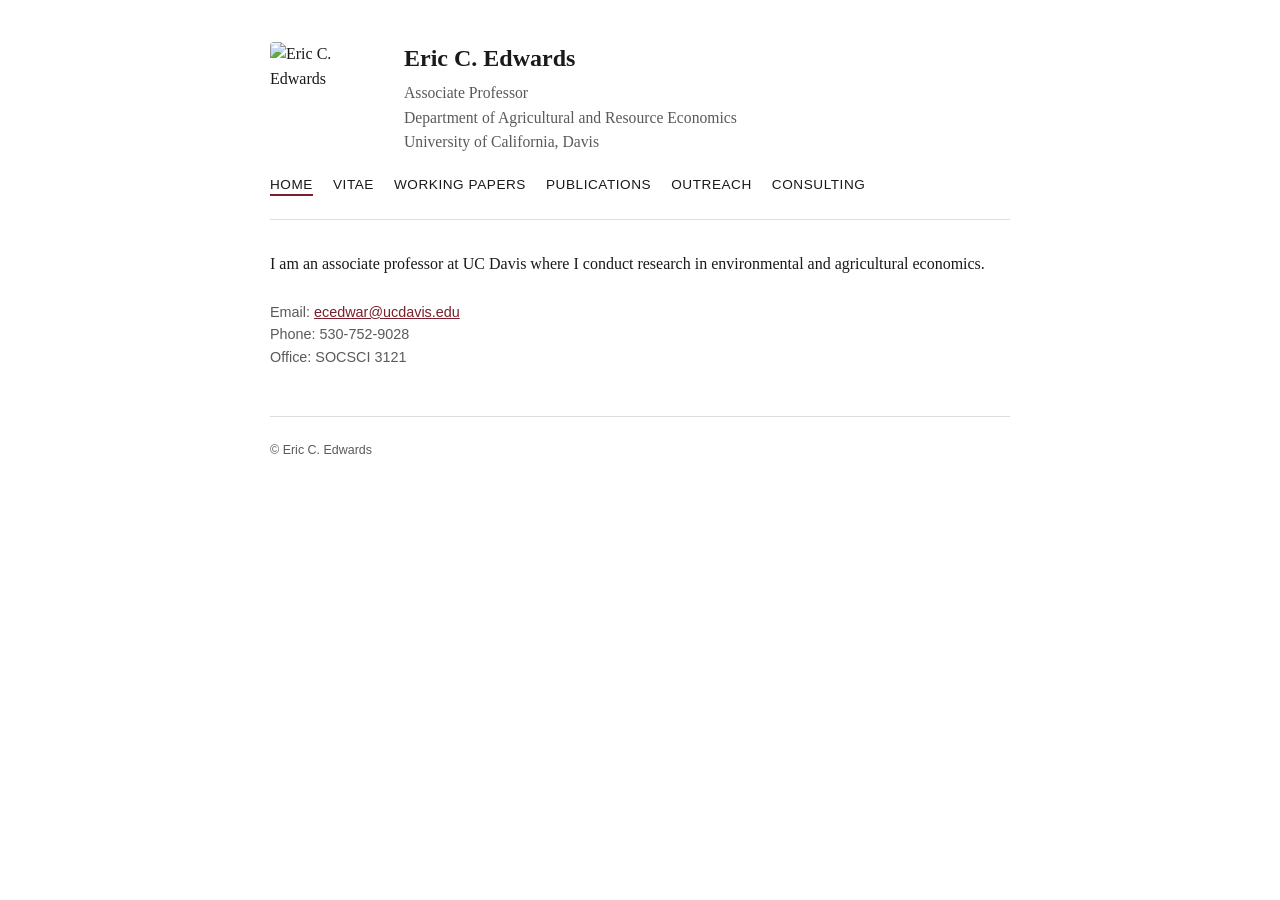
==== index.html @ fcd2f9c6 "Add files via upload" ====
<!DOCTYPE html>
<html lang="en">
<head>
<meta charset="UTF-8">
<meta name="viewport" content="width=device-width, initial-scale=1.0">
<title>Eric C. Edwards</title>
<meta name="description" content="Eric C. Edwards, Associate Professor, Department of Agricultural and Resource Economics, University of California, Davis.">
<meta name="keywords" content="Economics, Environment, Institutions, Markets, Property Rights, Water, Professor">
<link rel="stylesheet" href="style.css">
</head>
<body>
<div class="wrap">
  <header class="site-header">
    <div class="identity">
      <img class="headshot" src="https://static.wixstatic.com/media/1110dc_e670e7ae389045cb87a3cca3a7f8e212~mv2.png/v1/crop/x_56,y_0,w_1663,h_2495/fill/w_316,h_474,al_c,q_85,usm_0.66_1.00_0.01,enc_avif,quality_auto/headshot_2023_edited.png" alt="Eric C. Edwards">
      <div>
        <h1>Eric C. Edwards</h1>
        <p class="position">Associate Professor<br>Department of Agricultural and Resource Economics<br>University of California, Davis</p>
      </div>
    </div>
    <nav class="site-nav">
      <ul>
        <li><a href="index.html" aria-current="page">Home</a></li>
        <li><a href="https://www.ericcedwards.com/_files/ugd/1110dc_272754c1f0764ae5ba2ef3a335615f69.pdf">Vitae</a></li>
        <li><a href="working-papers.html">Working Papers</a></li>
        <li><a href="publications.html">Publications</a></li>
        <li><a href="outreach.html">Outreach</a></li>
        <li><a href="consulting.html">Consulting</a></li>
      </ul>
    </nav>
  </header>

  <main>
    <div class="bio">
      <p>I am an associate professor at UC Davis where I conduct research in environmental and agricultural economics.</p>
    </div>

    <div class="contact">
      <p>
        Email: <a href="mailto:ecedwar@ucdavis.edu">ecedwar@ucdavis.edu</a><br>
        Phone: 530-752-9028<br>
        Office: SOCSCI 3121
      </p>
    </div>
  </main>

  <footer class="site-footer">
    &copy; Eric C. Edwards
  </footer>
</div>
</body>
</html>
---- style.css ----
:root {
  --ink: #1a1a1a;
  --muted: #5a5a5a;
  --line: #ddd;
  --accent: #7a1f2b;
  --bg: #ffffff;
  --max-width: 780px;
}

* { box-sizing: border-box; }

html { -webkit-text-size-adjust: 100%; }

body {
  margin: 0;
  background: var(--bg);
  color: var(--ink);
  font-family: Georgia, "Times New Roman", serif;
  line-height: 1.55;
}

.wrap {
  max-width: var(--max-width);
  margin: 0 auto;
  padding: 2.5rem 1.25rem 4rem;
}

header.site-header {
  border-bottom: 1px solid var(--line);
  margin-bottom: 2rem;
  padding-bottom: 1.5rem;
}

.site-header .identity {
  display: flex;
  gap: 1.5rem;
  align-items: center;
  flex-wrap: wrap;
}

.site-header img.headshot {
  width: 110px;
  height: 110px;
  object-fit: cover;
  border-radius: 4px;
  flex-shrink: 0;
}

.site-header h1 {
  font-size: 1.5rem;
  margin: 0 0 0.25rem;
}

.site-header .position {
  margin: 0;
  color: var(--muted);
  font-size: 0.98rem;
}

nav.site-nav {
  margin-top: 1.25rem;
}

nav.site-nav ul {
  list-style: none;
  display: flex;
  flex-wrap: wrap;
  gap: 1.25rem;
  padding: 0;
  margin: 0;
  font-family: Helvetica, Arial, sans-serif;
  font-size: 0.85rem;
  letter-spacing: 0.04em;
  text-transform: uppercase;
}

nav.site-nav a {
  color: var(--ink);
  text-decoration: none;
  border-bottom: 2px solid transparent;
  padding-bottom: 2px;
}

nav.site-nav a:hover,
nav.site-nav a[aria-current="page"] {
  border-bottom-color: var(--accent);
}

h2.page-title {
  font-size: 1.3rem;
  margin: 0 0 1.5rem;
  color: var(--ink);
}

section.year-group {
  margin-bottom: 1.75rem;
}

section.year-group h3 {
  font-family: Helvetica, Arial, sans-serif;
  font-size: 0.85rem;
  letter-spacing: 0.06em;
  color: var(--accent);
  margin: 0 0 0.6rem;
  border-bottom: 1px solid var(--line);
  padding-bottom: 0.3rem;
}

ul.pub-list, ul.plain-list {
  list-style: none;
  margin: 0;
  padding: 0;
}

ul.pub-list li, ul.plain-list li {
  margin-bottom: 1rem;
  font-size: 0.97rem;
}

.pub-title {
  font-weight: bold;
}

.pub-meta {
  color: var(--muted);
  font-size: 0.92rem;
}

.pub-links a {
  font-family: Helvetica, Arial, sans-serif;
  font-size: 0.78rem;
  text-transform: uppercase;
  letter-spacing: 0.03em;
  color: var(--accent);
  margin-right: 0.75rem;
  text-decoration: none;
}

.pub-links a:hover { text-decoration: underline; }

.status-tag {
  display: inline-block;
  font-family: Helvetica, Arial, sans-serif;
  font-size: 0.72rem;
  text-transform: uppercase;
  letter-spacing: 0.03em;
  color: var(--accent);
  border: 1px solid var(--accent);
  border-radius: 3px;
  padding: 0.05rem 0.4rem;
  margin-left: 0.4rem;
}

.bio p { margin: 0 0 1rem; }

.contact {
  margin-top: 1.5rem;
  font-family: Helvetica, Arial, sans-serif;
  font-size: 0.9rem;
  color: var(--muted);
}

.contact a { color: var(--accent); }

footer.site-footer {
  margin-top: 3rem;
  padding-top: 1.5rem;
  border-top: 1px solid var(--line);
  font-family: Helvetica, Arial, sans-serif;
  font-size: 0.78rem;
  color: var(--muted);
}

a { color: var(--accent); }
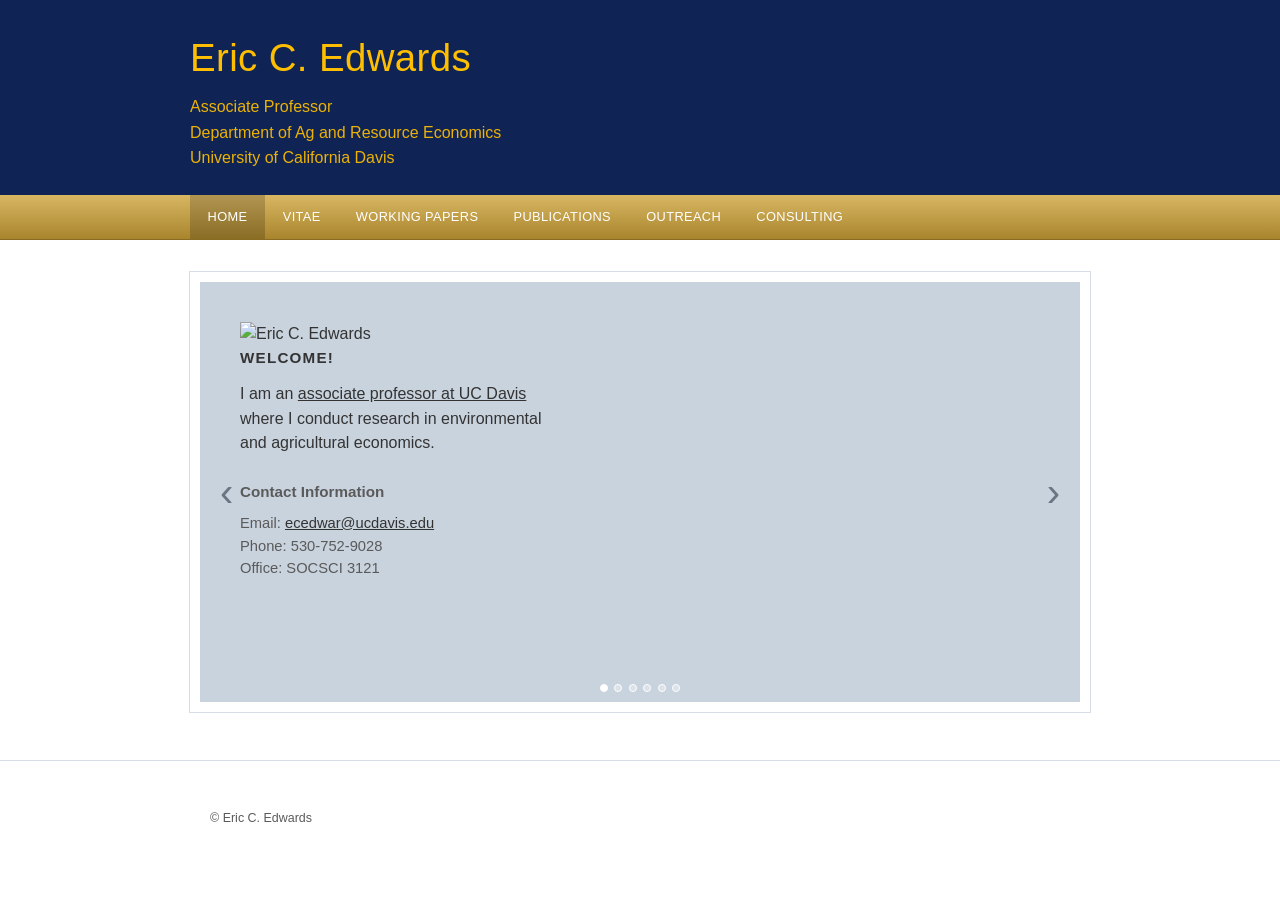
==== commit fae2e4f4: "Add files via upload" ====
--- a/index.html
+++ b/index.html
@@ -9,44 +9,130 @@
 <link rel="stylesheet" href="style.css">
 </head>
 <body>
-<div class="wrap">
-  <header class="site-header">
-    <div class="identity">
-      <img class="headshot" src="https://static.wixstatic.com/media/1110dc_e670e7ae389045cb87a3cca3a7f8e212~mv2.png/v1/crop/x_56,y_0,w_1663,h_2495/fill/w_316,h_474,al_c,q_85,usm_0.66_1.00_0.01,enc_avif,quality_auto/headshot_2023_edited.png" alt="Eric C. Edwards">
-      <div>
-        <h1>Eric C. Edwards</h1>
-        <p class="position">Associate Professor<br>Department of Agricultural and Resource Economics<br>University of California, Davis</p>
+<header class="site-header">
+  <div class="header-banner">
+    <div class="banner-inner">
+      <h1>Eric C. Edwards</h1>
+      <p class="position">Associate Professor<br>Department of Ag and Resource Economics<br>University of California Davis</p>
+    </div>
+  </div>
+  <nav class="site-nav">
+    <ul>
+      <li><a href="index.html" aria-current="page">Home</a></li>
+      <li><a href="https://www.ericcedwards.com/_files/ugd/1110dc_272754c1f0764ae5ba2ef3a335615f69.pdf">Vitae</a></li>
+      <li><a href="working-papers.html">Working Papers</a></li>
+      <li><a href="publications.html">Publications</a></li>
+      <li><a href="outreach.html">Outreach</a></li>
+      <li><a href="consulting.html">Consulting</a></li>
+    </ul>
+  </nav>
+</header>
+
+<div class="hero-slideshow on-welcome" id="hero">
+
+  <div class="slide slide-welcome active" data-index="0">
+    <img class="headshot" src="https://static.wixstatic.com/media/1110dc_e670e7ae389045cb87a3cca3a7f8e212~mv2.png/v1/crop/x_56,y_0,w_1663,h_2495/fill/w_632,h_948,al_c,q_90,usm_0.66_1.00_0.01,enc_avif,quality_auto/headshot_2023_edited.png" alt="Eric C. Edwards">
+    <div class="welcome-copy">
+      <h2>WELCOME!</h2>
+      <p>I am an <a href="index.html">associate professor at UC Davis</a> where I conduct research in environmental and agricultural economics.</p>
+      <div class="contact">
+        <h3>Contact Information</h3>
+        <p>
+          Email: <a href="mailto:ecedwar@ucdavis.edu">ecedwar@ucdavis.edu</a><br>
+          Phone: 530-752-9028<br>
+          Office: SOCSCI 3121
+        </p>
       </div>
     </div>
-    <nav class="site-nav">
-      <ul>
-        <li><a href="index.html" aria-current="page">Home</a></li>
-        <li><a href="https://www.ericcedwards.com/_files/ugd/1110dc_272754c1f0764ae5ba2ef3a335615f69.pdf">Vitae</a></li>
-        <li><a href="working-papers.html">Working Papers</a></li>
-        <li><a href="publications.html">Publications</a></li>
-        <li><a href="outreach.html">Outreach</a></li>
-        <li><a href="consulting.html">Consulting</a></li>
-      </ul>
-    </nav>
-  </header>
+  </div>
 
-  <main>
-    <div class="bio">
-      <p>I am an associate professor at UC Davis where I conduct research in environmental and agricultural economics.</p>
+  <div class="slide slide-paper" data-index="1" style="background-image:url('https://static.wixstatic.com/media/1110dc_d3e0352d14d24302b1af18f619712f6c~mv2.jpeg/v1/fill/w_933,h_719,al_c,q_85,enc_avif,quality_auto/1110dc_d3e0352d14d24302b1af18f619712f6c~mv2.jpeg')">
+    <div class="caption">
+      <h2>Water, Dust, and Environmental Justice</h2>
+      <p class="finding">We demonstrate that Salton Sea dust emissions increased ambient PM10 and PM2.5 concentrations and worsened environmental inequalities</p>
+      <p class="cite"><em>American Journal of Agricultural Economics</em> (2025)</p>
     </div>
+  </div>
 
-    <div class="contact">
-      <p>
-        Email: <a href="mailto:ecedwar@ucdavis.edu">ecedwar@ucdavis.edu</a><br>
-        Phone: 530-752-9028<br>
-        Office: SOCSCI 3121
-      </p>
+  <div class="slide slide-paper" data-index="2" style="background-image:url('https://static.wixstatic.com/media/1110dc_e29a6b3b571b416189c462029c4530c8~mv2.png/v1/fill/w_924,h_712,al_c,q_90,enc_avif,quality_auto/1110dc_e29a6b3b571b416189c462029c4530c8~mv2.png')">
+    <div class="caption">
+      <h2>Creating American Farmland: Governance Institutions and Investment in Agricultural Drainage</h2>
+      <p class="finding">Artificial drainage facilitated by management districts across all eastern states increased the value of agricultural land in counties with high natural soil wetness by 20-37%.</p>
+      <p class="cite"><em>Journal of Economic History</em> (2025)</p>
     </div>
-  </main>
+  </div>
 
-  <footer class="site-footer">
-    &copy; Eric C. Edwards
-  </footer>
+  <div class="slide slide-paper" data-index="3" style="background-image:url('https://static.wixstatic.com/media/1110dc_10126fe5c17245e6933dd0d960e25208~mv2.png/v1/fill/w_703,h_542,al_c,q_90,enc_avif,quality_auto/1110dc_10126fe5c17245e6933dd0d960e25208~mv2.png')">
+    <div class="caption">
+      <h2>The Impact of Property Rights to Fish on Remote Communities in Alaska</h2>
+      <p class="finding">Remote Alaskan communities see a 5%&ndash;13% decrease in population and declines in taxable sales revenue of 15%&ndash;19% after IFQs are implemented.</p>
+      <p class="cite"><em>Land Economics</em> (2022)</p>
+    </div>
+  </div>
+
+  <div class="slide slide-paper" data-index="4" style="background-image:url('https://static.wixstatic.com/media/1110dc_059d4babb6524aa5960c4c9b7d02e50c~mv2.png/v1/fill/w_1824,h_1406,al_c,q_95,usm_0.66_1.00_0.01,enc_avif,quality_auto/1110dc_059d4babb6524aa5960c4c9b7d02e50c~mv2.png')">
+    <div class="caption">
+      <h2>The Capitalization of Property Rights to Groundwater</h2>
+      <p class="finding">Three core features of prior appropriation water rights in Kansas&mdash; access, allocation, and seniority&mdash;confer value to farmland</p>
+      <p class="cite"><em>American Journal of Agricultural Economics</em> (2025)</p>
+    </div>
+  </div>
+
+  <div class="slide slide-paper" data-index="5" style="background-image:url('https://static.wixstatic.com/media/c49177fdedbb49758f8ecc91d5c26ebc.jpg/v1/fill/w_1824,h_1406,al_c,q_90,usm_0.66_1.00_0.01,enc_avif,quality_auto/c49177fdedbb49758f8ecc91d5c26ebc.jpg')">
+    <div class="caption">
+      <h2>Irrigation, Storage, and Climate Resilience</h2>
+      <p class="finding">We examine the role of irrigation in the changing resiliency of ag production and distinguish the effects of surface water from groundwater.</p>
+      <p class="cite"><em>Environmental Research Letters</em> (2021)</p>
+    </div>
+  </div>
+
+  <button class="arrow prev" aria-label="Previous slide">&lsaquo;</button>
+  <button class="arrow next" aria-label="Next slide">&rsaquo;</button>
+  <div class="dots">
+    <button data-index="0" class="active" aria-label="Slide 1"></button>
+    <button data-index="1" aria-label="Slide 2"></button>
+    <button data-index="2" aria-label="Slide 3"></button>
+    <button data-index="3" aria-label="Slide 4"></button>
+    <button data-index="4" aria-label="Slide 5"></button>
+    <button data-index="5" aria-label="Slide 6"></button>
+  </div>
 </div>
+
+<footer class="site-footer">
+  <div class="wrap" style="padding-top:1.5rem;">&copy; Eric C. Edwards</div>
+</footer>
+
+<script>
+(function () {
+  var hero = document.getElementById('hero');
+  var slides = Array.prototype.slice.call(hero.querySelectorAll('.slide'));
+  var dots = Array.prototype.slice.call(hero.querySelectorAll('.dots button'));
+  var current = 0;
+  var timer;
+
+  function show(i) {
+    current = (i + slides.length) % slides.length;
+    slides.forEach(function (s, idx) { s.classList.toggle('active', idx === current); });
+    dots.forEach(function (d, idx) { d.classList.toggle('active', idx === current); });
+    hero.classList.toggle('on-welcome', current === 0);
+  }
+
+  function next() { show(current + 1); }
+  function prev() { show(current - 1); }
+
+  function resetTimer() {
+    clearInterval(timer);
+    timer = setInterval(next, 5000);
+  }
+
+  hero.querySelector('.arrow.next').addEventListener('click', function () { next(); resetTimer(); });
+  hero.querySelector('.arrow.prev').addEventListener('click', function () { prev(); resetTimer(); });
+  dots.forEach(function (d) {
+    d.addEventListener('click', function () { show(parseInt(d.dataset.index, 10)); resetTimer(); });
+  });
+
+  resetTimer();
+})();
+</script>
 </body>
 </html>
--- a/style.css
+++ b/style.css
@@ -1,10 +1,16 @@
 :root {
-  --ink: #1a1a1a;
+  --navy: #0f2454;
+  --navy-dark: #0a1a3d;
+  --gold-text: #ffbf00;
+  --gold-nav-1: #d9b662;
+  --gold-nav-2: #a8852d;
+  --ink: #333333;
   --muted: #5a5a5a;
-  --line: #ddd;
-  --accent: #7a1f2b;
+  --line: #d7dde6;
+  --accent: #a8852d;
+  --panel-bg: #c9d3de;
   --bg: #ffffff;
-  --max-width: 780px;
+  --max-width: 900px;
 }
 
 * { box-sizing: border-box; }
@@ -15,81 +21,235 @@
   margin: 0;
   background: var(--bg);
   color: var(--ink);
-  font-family: Georgia, "Times New Roman", serif;
+  font-family: "Segoe UI", Helvetica, Arial, sans-serif;
   line-height: 1.55;
 }
 
 .wrap {
   max-width: var(--max-width);
   margin: 0 auto;
-  padding: 2.5rem 1.25rem 4rem;
-}
+  padding: 0 1.25rem 4rem;
+}
+
+/* ---------- header / nav ---------- */
 
 header.site-header {
-  border-bottom: 1px solid var(--line);
   margin-bottom: 2rem;
-  padding-bottom: 1.5rem;
-}
-
-.site-header .identity {
-  display: flex;
-  gap: 1.5rem;
-  align-items: center;
-  flex-wrap: wrap;
-}
-
-.site-header img.headshot {
-  width: 110px;
-  height: 110px;
-  object-fit: cover;
-  border-radius: 4px;
-  flex-shrink: 0;
-}
-
-.site-header h1 {
-  font-size: 1.5rem;
-  margin: 0 0 0.25rem;
-}
-
-.site-header .position {
-  margin: 0;
-  color: var(--muted);
-  font-size: 0.98rem;
+}
+
+.header-banner {
+  background: var(--navy);
+  color: var(--gold-text);
+  padding: 1.75rem 1.25rem 1.5rem;
+}
+
+.header-banner .banner-inner {
+  max-width: var(--max-width);
+  margin: 0 auto;
+}
+
+.header-banner h1 {
+  font-size: 2.4rem;
+  font-weight: 400;
+  margin: 0 0 0.4rem;
+  color: var(--gold-text);
+  letter-spacing: 0.01em;
+}
+
+.header-banner .position {
+  margin: 0;
+  color: var(--gold-text);
+  opacity: 0.92;
+  font-size: 1rem;
+  line-height: 1.6;
 }
 
 nav.site-nav {
-  margin-top: 1.25rem;
+  background: linear-gradient(to bottom, var(--gold-nav-1), var(--gold-nav-2));
+  border-bottom: 1px solid #8a6c22;
 }
 
 nav.site-nav ul {
   list-style: none;
   display: flex;
   flex-wrap: wrap;
-  gap: 1.25rem;
+  max-width: var(--max-width);
+  margin: 0 auto;
   padding: 0;
-  margin: 0;
-  font-family: Helvetica, Arial, sans-serif;
+  font-size: 0.8rem;
+  letter-spacing: 0.03em;
+}
+
+nav.site-nav a {
+  display: block;
+  color: #fff;
+  text-decoration: none;
+  padding: 0.75rem 1.1rem;
+  text-transform: uppercase;
+}
+
+nav.site-nav a:hover {
+  background: rgba(255, 255, 255, 0.15);
+}
+
+nav.site-nav a[aria-current="page"] {
+  background: rgba(0, 0, 0, 0.18);
+}
+
+/* ---------- homepage hero slideshow ---------- */
+
+.hero-slideshow {
+  position: relative;
+  max-width: var(--max-width);
+  margin: 1.5rem auto 0;
+  background: var(--panel-bg);
+  border: 10px solid #fff;
+  box-shadow: 0 0 0 1px var(--line);
+  overflow: hidden;
+}
+
+.hero-slideshow .slide {
+  display: none;
+  min-height: 420px;
+}
+
+.hero-slideshow .slide.active {
+  display: block;
+}
+
+.slide-welcome.active {
+  display: flex;
+}
+
+.slide-welcome {
+  gap: 2rem;
+  align-items: center;
+  padding: 2.5rem;
+  flex-wrap: wrap;
+}
+
+.slide-welcome .headshot {
+  width: 260px;
+  max-width: 40%;
+  flex-shrink: 0;
+  object-fit: cover;
+  display: block;
+}
+
+.slide-welcome .welcome-copy h2 {
+  font-size: 0.95rem;
+  letter-spacing: 0.08em;
+  margin: 0 0 0.75rem;
+}
+
+.slide-welcome .welcome-copy p {
+  margin: 0 0 1.5rem;
+  max-width: 34ch;
+}
+
+.slide-welcome .welcome-copy a { color: var(--ink); }
+
+.slide-welcome .contact h3 {
+  font-size: 0.95rem;
+  margin: 0 0 0.5rem;
+}
+
+.slide-welcome .contact p {
+  margin: 0;
+  font-size: 0.92rem;
+  max-width: none;
+}
+
+.slide-paper {
+  position: relative;
+  min-height: 420px;
+  background-size: cover;
+  background-position: center;
+}
+
+.slide-paper .caption {
+  position: absolute;
+  top: 12%;
+  right: 6%;
+  width: min(360px, 80%);
+  background: rgba(30, 30, 30, 0.82);
+  color: #fff;
+  padding: 1.5rem 1.75rem;
+  text-align: center;
+}
+
+.slide-paper .caption h2 {
+  font-size: 1.15rem;
+  font-weight: 400;
+  letter-spacing: 0.06em;
+  margin: 0 0 0.9rem;
+  line-height: 1.4;
+}
+
+.slide-paper .caption p.finding {
   font-size: 0.85rem;
-  letter-spacing: 0.04em;
-  text-transform: uppercase;
-}
-
-nav.site-nav a {
-  color: var(--ink);
-  text-decoration: none;
-  border-bottom: 2px solid transparent;
-  padding-bottom: 2px;
-}
-
-nav.site-nav a:hover,
-nav.site-nav a[aria-current="page"] {
-  border-bottom-color: var(--accent);
-}
+  margin: 0 0 1rem;
+  line-height: 1.5;
+}
+
+.slide-paper .caption p.cite {
+  font-size: 0.82rem;
+  font-style: italic;
+  margin: 0;
+  opacity: 0.9;
+}
+
+.hero-slideshow .arrow {
+  position: absolute;
+  top: 50%;
+  transform: translateY(-50%);
+  background: none;
+  border: none;
+  color: #fff;
+  font-size: 2.5rem;
+  line-height: 1;
+  cursor: pointer;
+  padding: 0.5rem 1rem;
+  opacity: 0.85;
+  text-shadow: 0 1px 3px rgba(0, 0, 0, 0.6);
+}
+
+.hero-slideshow .arrow:hover { opacity: 1; }
+.hero-slideshow .arrow.prev { left: 0.25rem; }
+.hero-slideshow .arrow.next { right: 0.25rem; }
+.hero-slideshow.on-welcome .arrow { color: #5a6472; text-shadow: none; }
+
+.hero-slideshow .dots {
+  position: absolute;
+  bottom: 0.6rem;
+  left: 0;
+  right: 0;
+  display: flex;
+  justify-content: center;
+  gap: 0.4rem;
+}
+
+.hero-slideshow .dots button {
+  width: 8px;
+  height: 8px;
+  border-radius: 50%;
+  border: 1px solid #fff;
+  background: rgba(255, 255, 255, 0.35);
+  padding: 0;
+  cursor: pointer;
+}
+
+.hero-slideshow .dots button.active { background: #fff; }
+
+/* ---------- page content ---------- */
+
+main { padding-top: 2rem; }
 
 h2.page-title {
   font-size: 1.3rem;
   margin: 0 0 1.5rem;
-  color: var(--ink);
+  color: var(--navy);
+  font-weight: 600;
 }
 
 section.year-group {
@@ -97,7 +257,6 @@
 }
 
 section.year-group h3 {
-  font-family: Helvetica, Arial, sans-serif;
   font-size: 0.85rem;
   letter-spacing: 0.06em;
   color: var(--accent);
@@ -127,7 +286,6 @@
 }
 
 .pub-links a {
-  font-family: Helvetica, Arial, sans-serif;
   font-size: 0.78rem;
   text-transform: uppercase;
   letter-spacing: 0.03em;
@@ -140,7 +298,6 @@
 
 .status-tag {
   display: inline-block;
-  font-family: Helvetica, Arial, sans-serif;
   font-size: 0.72rem;
   text-transform: uppercase;
   letter-spacing: 0.03em;
@@ -155,7 +312,6 @@
 
 .contact {
   margin-top: 1.5rem;
-  font-family: Helvetica, Arial, sans-serif;
   font-size: 0.9rem;
   color: var(--muted);
 }
@@ -166,9 +322,15 @@
   margin-top: 3rem;
   padding-top: 1.5rem;
   border-top: 1px solid var(--line);
-  font-family: Helvetica, Arial, sans-serif;
   font-size: 0.78rem;
   color: var(--muted);
 }
 
 a { color: var(--accent); }
+
+@media (max-width: 600px) {
+  .header-banner h1 { font-size: 1.7rem; }
+  nav.site-nav a { padding: 0.6rem 0.7rem; font-size: 0.72rem; }
+  .slide-welcome { padding: 1.5rem; }
+  .slide-paper .caption { right: 4%; left: 4%; width: auto; }
+}
